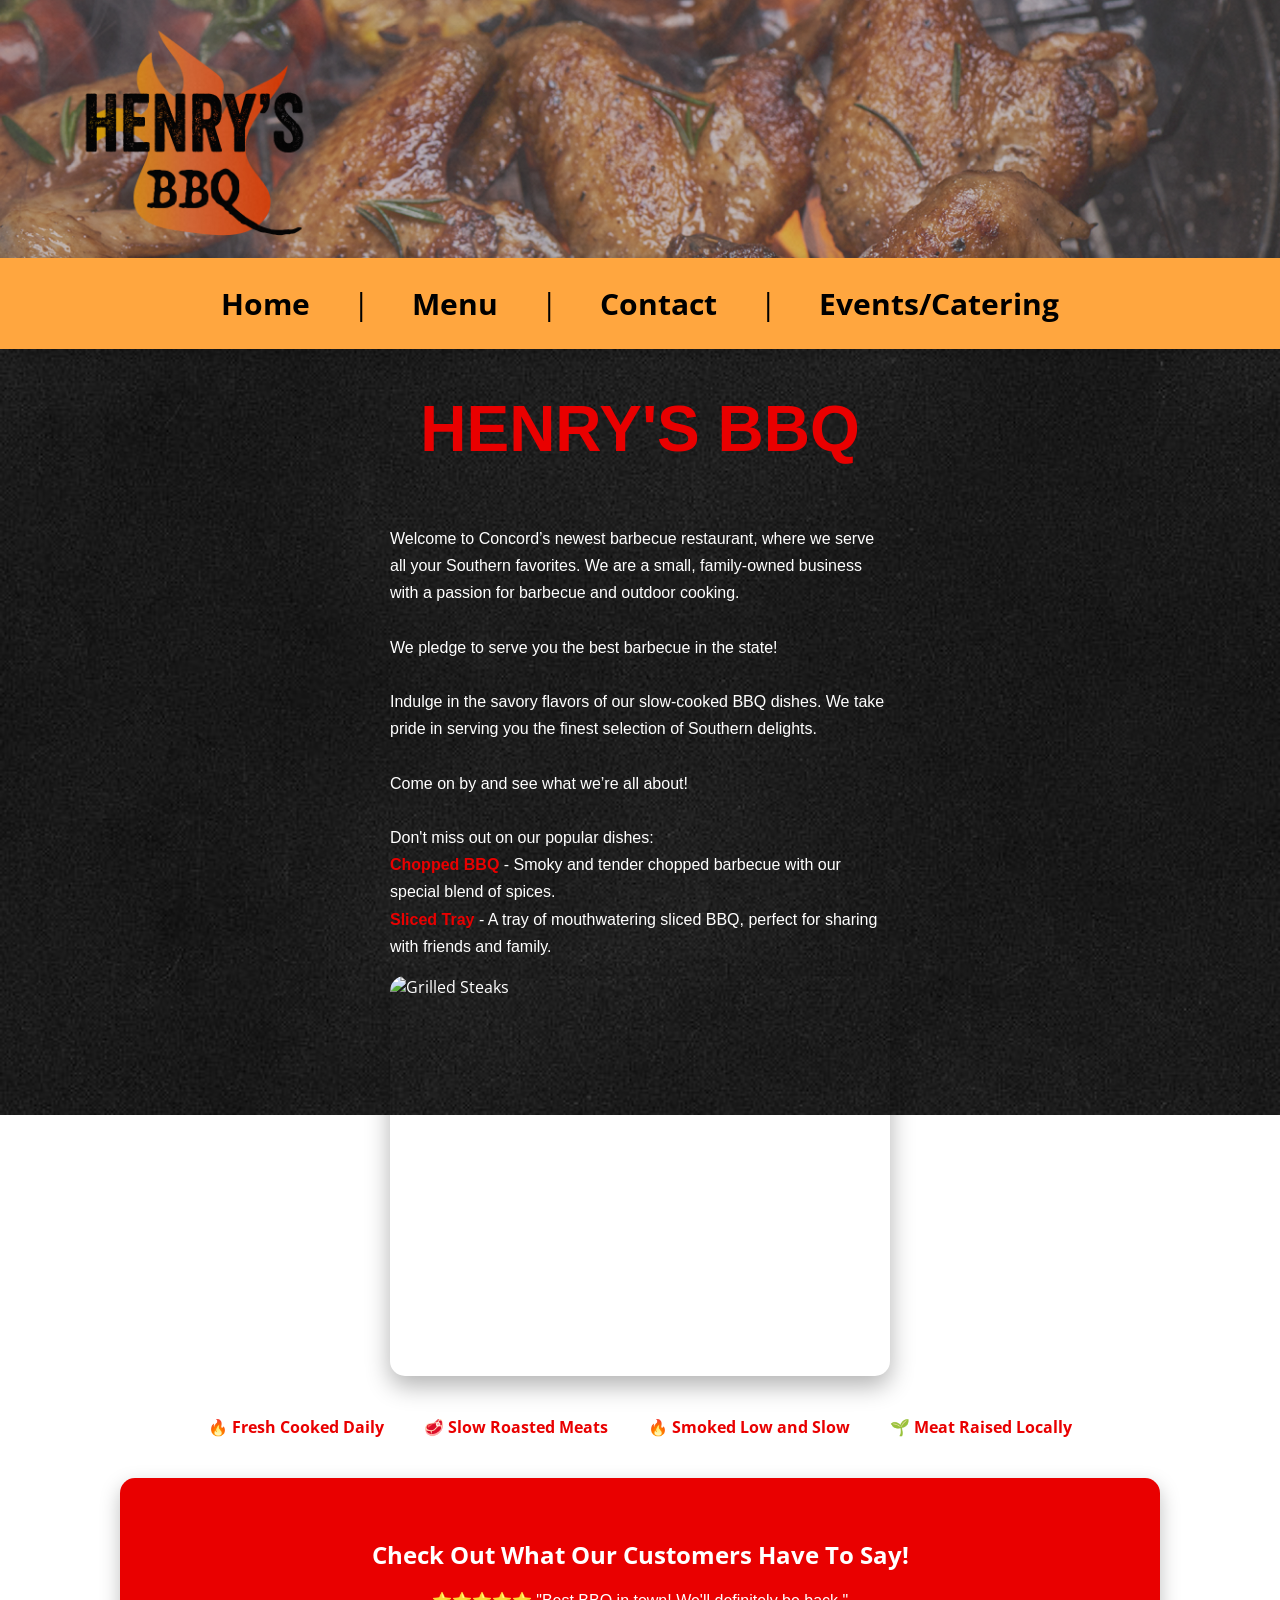
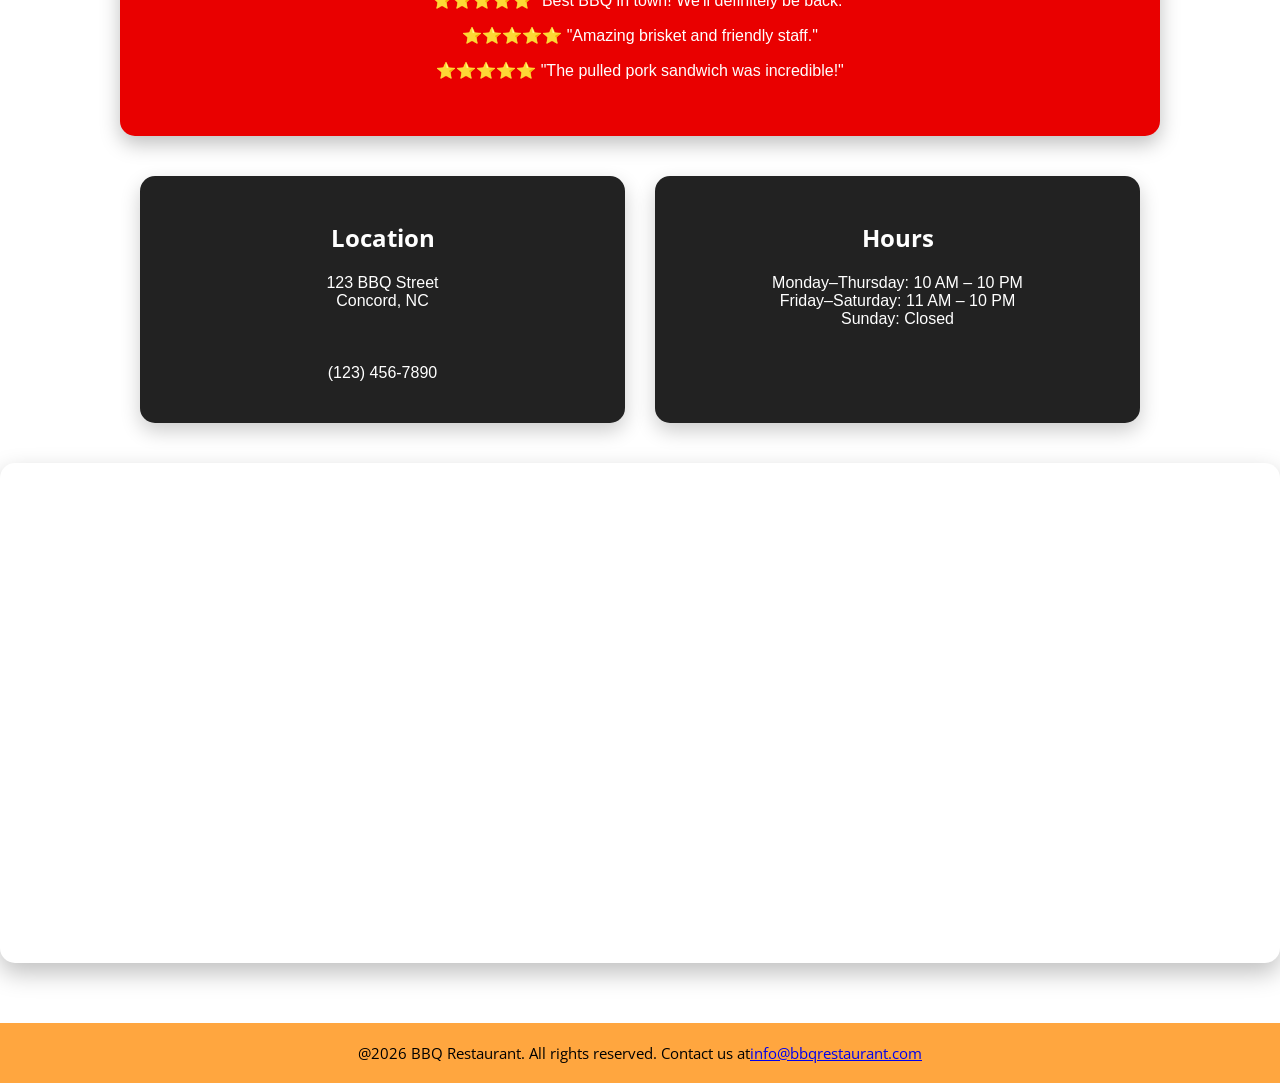
==== index.html @ c843d96f "Update index.html" ====
<!DOCTYPE html>
<html lang="en">
  <head>
    <meta charset="utf-8">
    <title>Henry's BBQ</title>
	<link rel="stylesheet" href="style.css">
	<link rel="preconnect" href="https://fonts.googleapis.com">
<link rel="preconnect" href="https://fonts.gstatic.com" crossorigin>
<link href="https://fonts.googleapis.com/css2?family=Open+Sans:ital,wght@0,300..800;1,300..800&display=swap" rel="stylesheet">
  </head>
<body>
<header>
<img src="logo-banner.png" class="logo-banner">
</header>
<nav> <a href="index.html">Home</a>   |   <a href="menu.html">Menu</a>   |   <a href="contact.html">Contact</a>   |   <a href="events-catering.html">Events/Catering</a>
</nav>
<h1>HENRY'S BBQ</h1>
<div class="hero">
	<div class="text-container">
<p style="color: white;">
Welcome to Concord’s newest barbecue restaurant, where we serve all your Southern favorites. We are a small, family-owned business with a passion for barbecue and outdoor cooking. 
<br>
<br>
We pledge to serve you the best barbecue in the state!
<br>
<br>
Indulge in the savory flavors of our slow-cooked BBQ dishes. We take pride in serving you the finest selection of Southern delights. 
<br>
<br>
Come on by and see what we’re all about!
<br>
<br>
Don't miss out on our popular dishes:
<br>
<b style="color: #e90000;">Chopped BBQ</b> - Smoky and tender chopped barbecue with our special blend of spices.
<br>
<b style="color: #e90000;">Sliced Tray</b> - A tray of mouthwatering sliced BBQ, perfect for sharing with friends and family.
</p>
	<div class="slideshow-container">
    <img class="slide" src="grilled-steaks.png" alt="Grilled Steaks">
    <img class="slide" src="banana-pudding.png" alt="Banana Pudding">
	<img class="slide" src="platter.jpg" alt="Platter">
	<img class="slide" src="sandwich.jpg" alt="BBQ Sandwich">
	<img class="slide" src="grilled-chicken-wings.jpg" alt="Grilled Chicken Wings">
	</div>
</div>
</div>
<div class="features">
    <div>🔥 Fresh Cooked Daily</div>
    <div>🥩 Slow Roasted Meats</div>
    <div>🔥 Smoked Low and Slow</div>
    <div>🌱 Meat Raised Locally</div>
</div>
<section class="testimonials">
    <h2>Check Out What Our Customers Have To Say!</h2>

    <p>⭐⭐⭐⭐⭐ "Best BBQ in town! We'll definitely be back."</p>

    <p>⭐⭐⭐⭐⭐ "Amazing brisket and friendly staff."</p>

    <p>⭐⭐⭐⭐⭐ "The pulled pork sandwich was incredible!"</p>
</section>
<div class="info-container">

    <div class="location">
        <h2>Location</h2>
        <p>123 BBQ Street<br>Concord, NC</p>
		<br>
		<p>(123) 456-7890</p>
    </div>

    <div class="hours">
        <h2>Hours</h2>
        <p>
            Monday–Thursday: 10 AM – 10 PM<br>
            Friday–Saturday: 11 AM – 10 PM<br>
			Sunday: Closed
        </p>
    </div>

</div>
	
<div class="map-container">
    <iframe
        src="https://www.google.com/maps/embed?pb=!1m18!1m12!1m3!1d3250.7019106006583!2d-80.6607212566223!3d35.43741359782829!2m3!1f0!2f0!3f0!3m2!1i1024!2i768!4f13.1!3m3!1m2!1s0x885405bc0ff3d727%3A0xcc6a285448c335cf!2sRowan-Cabarrus%20Community%20College!5e0!3m2!1sen!2sus!4v1783993234852!5m2!1sen!2sus" width="600" height="450" style="border:0;" allowfullscreen="" loading="lazy" referrerpolicy="strict-origin-when-cross-origin"
        width="200"
        height="450"
        style="border:0;"
        allowfullscreen=""
        loading="lazy"
        referrerpolicy="no-referrer-when-downgrade">
    </iframe>
</div>
	
<footer>@2026 BBQ Restaurant. All rights reserved. Contact us at <a href="mailto:info@bbqrestaurant.com">info@bbqrestaurant.com</a></footer>

<script>
let slideIndex = 0;
showSlides();
function showSlides() {
    let slides = document.getElementsByClassName("slide");
    for (let i = 0; i < slides.length; i++) {
        slides[i].style.display = "none";
    }
	
    slideIndex++;
    if (slideIndex > slides.length) {
        slideIndex = 1;
    }
	
    slides[slideIndex - 1].style.display = "block";
    setTimeout(showSlides, 2000);
	}
</script>  
</body>
</html>
---- style.css ----
body {
    background-image: url("chalkboard.png");
    background-size: cover;
    background-repeat: no-repeat;
    margin: 0;
    font-family: "Open Sans", Arial, Helvetica;
	background-position: center;
    background-attachment: fixed;
	animation: fadeIn .6s ease;
}

.logo-banner {
	opacity: 80%;
    width: 100%;
    height: auto;
    display: block;
    margin: auto;
}

footer {
    background-color: #ffa63f;
    width: 100%;
    padding: 20px;
    font-size: 15px;
    font-family: "Open Sans", Arial, Helvetica;
    margin-top: 60px;
    display: flex;
    justify-content: center;
    align-items: center;
	box-sizing: border-box;
}

nav {
    width: 100%;
	font-size: 30px;
    background-color: #ffa63f;
    display: flex;
    justify-content: center;
    align-items: center;
    gap: 25px;
    padding: 15px 0;
	position: sticky;
    top: 0;
    z-index: 1000;
	font-family: "Open Sans", Arial, Helvetica;
	box-shadow: 0 3px 10px rgba(0,0,0,.2);
}

nav a {
    color: black;
    text-decoration: none;
    font-weight: bold;
    padding: 10px 18px;
    border-radius: 8px;
    background-size: 200% 200%;
    transition: all 0.4s ease;
}

nav a:hover {
    color: white;
    background: linear-gradient( 90deg, #ffa63f, #ff6b35, #e90000 );
    background-size: 200% 200%;
    background-position: right center;
    transform: translateY(-2px);
}

h1 {
	font-family: Veneer, Helvetica, Arial, sans-serif;
	color: #e90000;
	text-align: center;
	font-size: 4rem;

}

p {
	font-family: arial, helvetica, sans-serif;
	text-align: center;

}

.menu-container {
    display: flex;
    flex-direction: column;
    align-items: center;
    gap: 40px;
    background-color: #ffe5aa;
    width: 80%;
    max-width: 1000px;
    margin: 40px auto;
    padding: 30px;
    border-radius: 15px;
}

.slideshow-container {
    flex: 1;
    max-width: 600px;
    height: 400px;
	width: 100%;
    position: relative;
}

.slide{
    position:absolute;
    top:0;
    left:0;
    width:100%;
    height:100%;
    object-fit:cover;
    display:none;
    border-radius:15px;
    box-shadow:0 10px 25px rgba(0,0,0,.3);
	transition: transform .4s ease, opacity .8s ease;
}

.slide:hover {
    transform: scale(1.02);
}

.absolute-center {
    display: flex;
    justify-content: center;
    align-items: center;
    text-align: center;
}

button {
	width: 165px;
	height: 62px;
	cursor: pointer;
	color: white;
	font-size: 17px;
	border-radius: 1rem;
	border: none;
	position: relative;
	background: #e90000;
	transition: 0.1s;
}

button:hover {
    background: #c50000;
    transform: translateY(-2px);
	box-shadow: 0 8px 20px rgba(0,0,0,.25);
}

button::after {
	content: '';
	width: 100%;
	height: 100%;
	background-image: radial-gradient( circle farthest-corner at 10% 20%, #ffa63f 17.8%, #e90000 100.2% );
	filter: blur(15px);
	z-index: -1;
	position: absolute;
	left: 0;
	top: 0;
}

button:active {
	transform: scale(0.9) rotate(3deg);
	background: radial-gradient( circle farthest-corner at 10% 20%, #ffa63f 17.8%, #e90000 100.2% );
	transition: 0.5s;
}

table {
    border-collapse: collapse;
}

th,
td {
    padding: 16px;
}

.menu tr:not(:last-child) td {
    border-bottom: 1px solid #ddd;
}

.menu tr:nth-child(2) {
    background-color: #ffa63f;
    color: black;
    font-weight: bold;
	text-align: left;
    line-height: 1.5;
}

.menu td:nth-child(2) {
    text-align: left;
    line-height: 1.5;
	width: 40%;
}

.menu td:last-child {
    color: #e90000;
    font-weight: bold;
    font-size: 1.1rem;
	width: 15%;
    text-align: right;
}

.menu {
    width: 100%;
    table-layout: fixed;
}

.menu td:first-child {
    width: 45%;
}

.menu th {
    background-color: #ffa63f;
    font-weight: bold;
    padding: 20px;
}

.menu tr:first-child th {
    background-color: transparent;
    font-size: 2rem;
}

.text-container {
    flex: 1;
    min-width: 300px;
    max-width: 500px;
    color: white;
}

.text-container p {
    text-align: left;
    line-height: 1.7;
    color: white;
}

.hero {
    display: flex;
    justify-content: center;
    align-items: flex-start;
    gap: 50px;
    width: 90%;
    max-width: 1200px;
    margin: 40px auto;
    flex-wrap: wrap;
}

.catering-banner {
    display: block;
    width: 90%;
    max-width: 1000px;
    margin: 50px auto;
    border-radius: 15px;
}

.features {
    display: flex;
    justify-content: center;
    gap: 40px;
    flex-wrap: wrap;
    color: #e90000;
    font-weight: bold;
    margin: 40px auto;
    width: 90%;
}

.menu-title {
    background-color: #e90000;
    color: white;
    font-size: 2rem;
    letter-spacing: 2px;
    padding: 18px;
}

.form-card {
    max-width: 850px;
    margin: 40px auto;
    background: rgba(255,245,220,.95);
    padding: 35px;
    border-radius: 15px;
    box-shadow: 0 6px 15px rgba(0,0,0,.25);
}

.form-row {
    display: flex;
    gap: 20px;
    margin-bottom: 20px;
    flex-wrap: wrap;
}

.form-group {
    flex: 1;
    min-width: 250px;
}

.form-group input,
.form-group textarea {
    width: 100%;
    padding: 12px;
    border: 2px solid #e90000;
    border-radius: 8px;
    font-size: 16px;
    box-sizing: border-box;
}

.form-group label {
    display: block;
    margin-bottom: 6px;
    color: #e90000;
    font-weight: bold;
}

.form-card button {
    display: block;
    margin: 30px auto 0;
}

.contact-info {
    color: white;
    text-align: center;
    margin-bottom: 30px;
    line-height: 1.8;
}

.contact-info strong {
    color: #ffa63f;
}

.form-group input:focus,
.form-group textarea:focus {
    outline: none;
    border-color: #ffa63f;
    box-shadow: 0 0 8px rgba(255,166,63,.5);
}

.event-list {
    background-color: #ffe5aa;
    padding: 20px 30px;
    border-radius: 12px;
    width: 100%;
	display: flex;
    justify-content: center;
    gap: 40px;
    flex-wrap: wrap;
    background: radial-gradient( circle, #ffa63f 17.8%, #e90000 100.2% );
    font-weight: bold;
    margin: 40px auto;
	color: white;
}

.map-container {
    width: 100%;
    margin-top: 40px;
}

.map-container iframe {
    display: block;
    width: 100%;
    height: 500px;
    border: none;
	border-radius: 15px;
    overflow: hidden;
    box-shadow: 0 10px 25px rgba(0,0,0,.25);
}

.menu tr:nth-child(2) th:last-child {
    text-align: right;
}

.testimonials {
    background-color: #e90000;
    color: white;
    text-align: center;
    padding: 40px 20px;
    border-radius: 15px;
    width: 90%;
    max-width: 1000px;
    margin: 40px auto;
    box-shadow: 0 8px 20px rgba(0,0,0,.25);
}

.location,
.hours {
    background-color: #222;
    color: white;
    padding: 25px;
    border-radius: 15px;
    flex: 1;
    min-width: 250px;
    text-align: center;
    box-shadow: 0 8px 20px rgba(0,0,0,.2);
}

.info-container {
    display: flex;
    gap: 30px;
    justify-content: center;
    flex-wrap: wrap;
    width: 90%;
    max-width: 1000px;
    margin: 40px auto;
}

html {
    scroll-behavior: smooth;
}

@keyframes fadeIn {
    from {
        opacity: 0;
        transform: translateY(10px);
    }

    to {
        opacity: 1;
        transform: translateY(0);
    }
}

.menu tr:nth-child(even):not(:first-child):not(:nth-child(2)) {
    background: rgba(255,166,63,.08);
}

@media (max-width: 768px) {

    nav {
        flex-direction: column;
        gap: 10px;
        font-size: 20px;
        padding: 10px;
    }

    .hero {
        flex-direction: column;
        align-items: center;
        text-align: center;
    }

    .text-container {
        max-width: 100%;
    }

    .slideshow-container {
        max-width: 100%;
        height: 250px;
    }

    .menu-container,
    .form-card {
        width: 95%;
        padding: 20px;
    }

    h1 {
        font-size: 2.8rem;
    }

    .features {
        flex-direction: column;
        gap: 20px;
    }
}
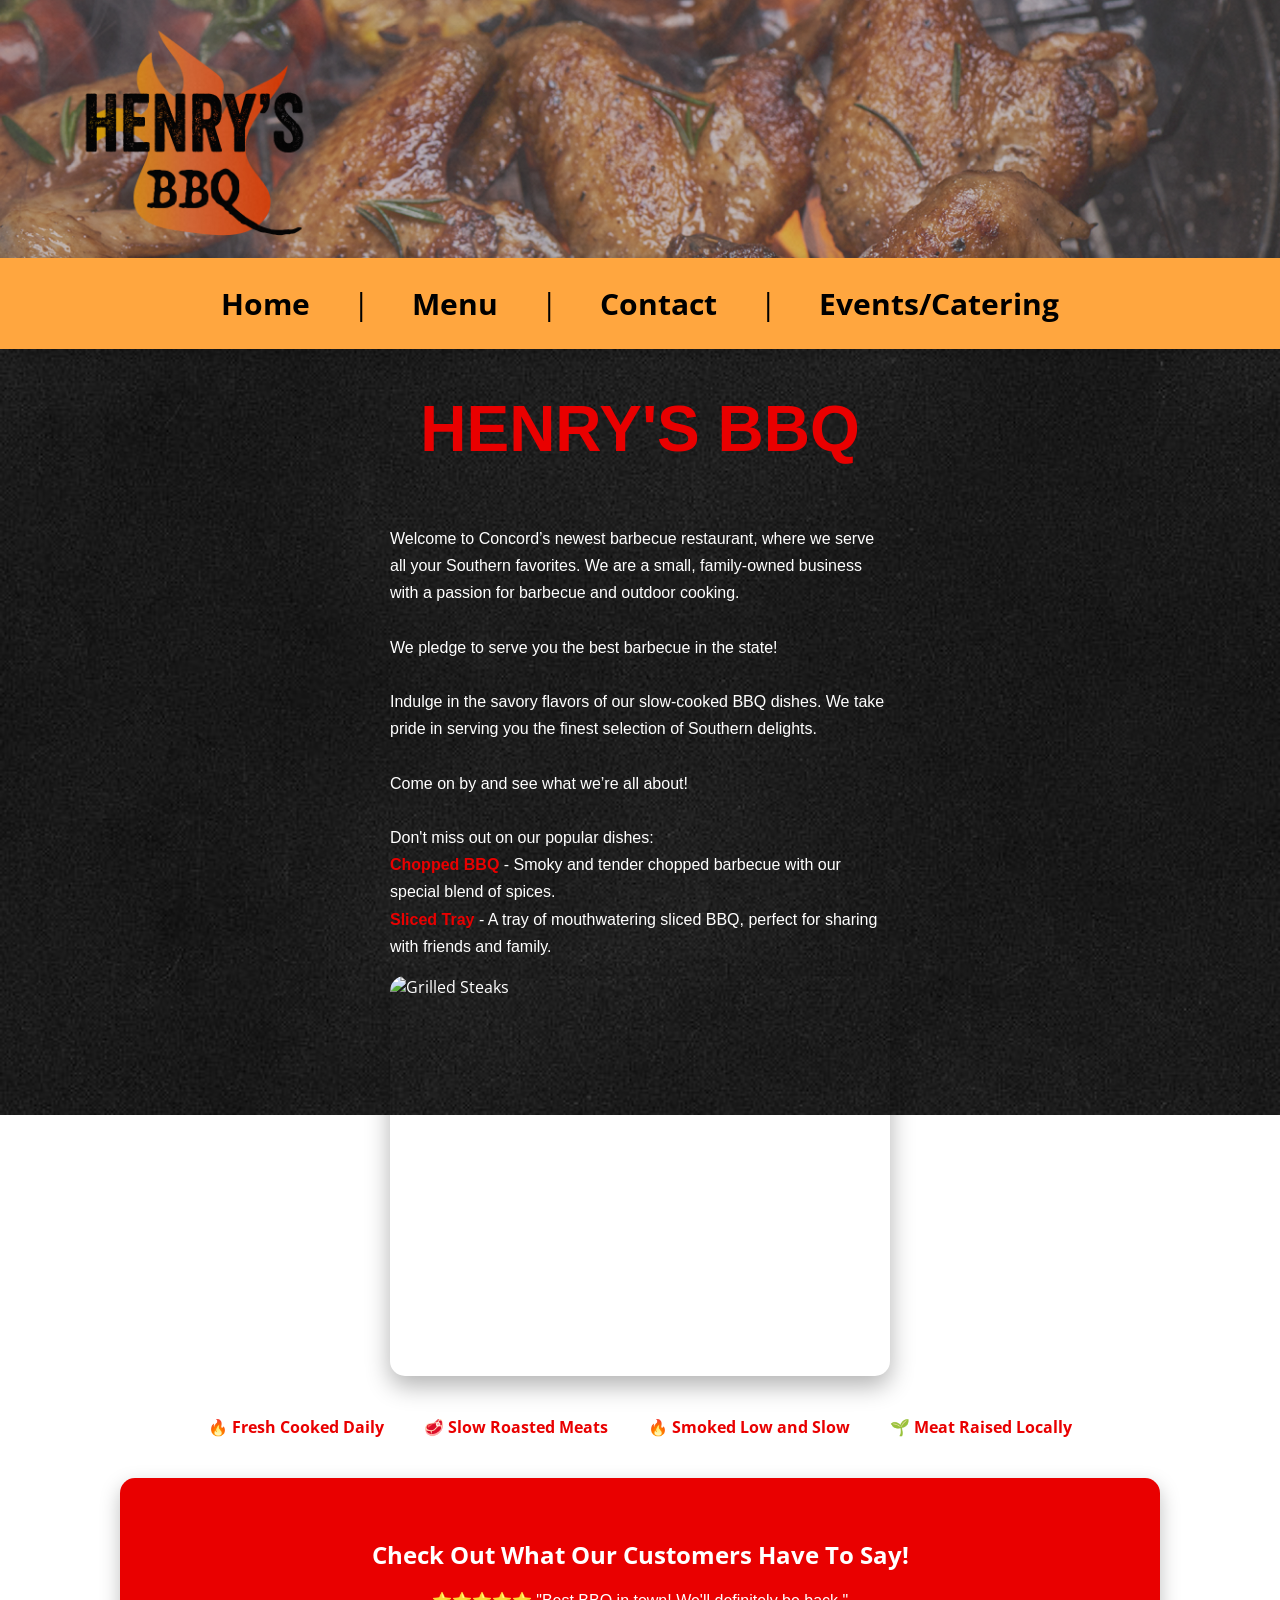
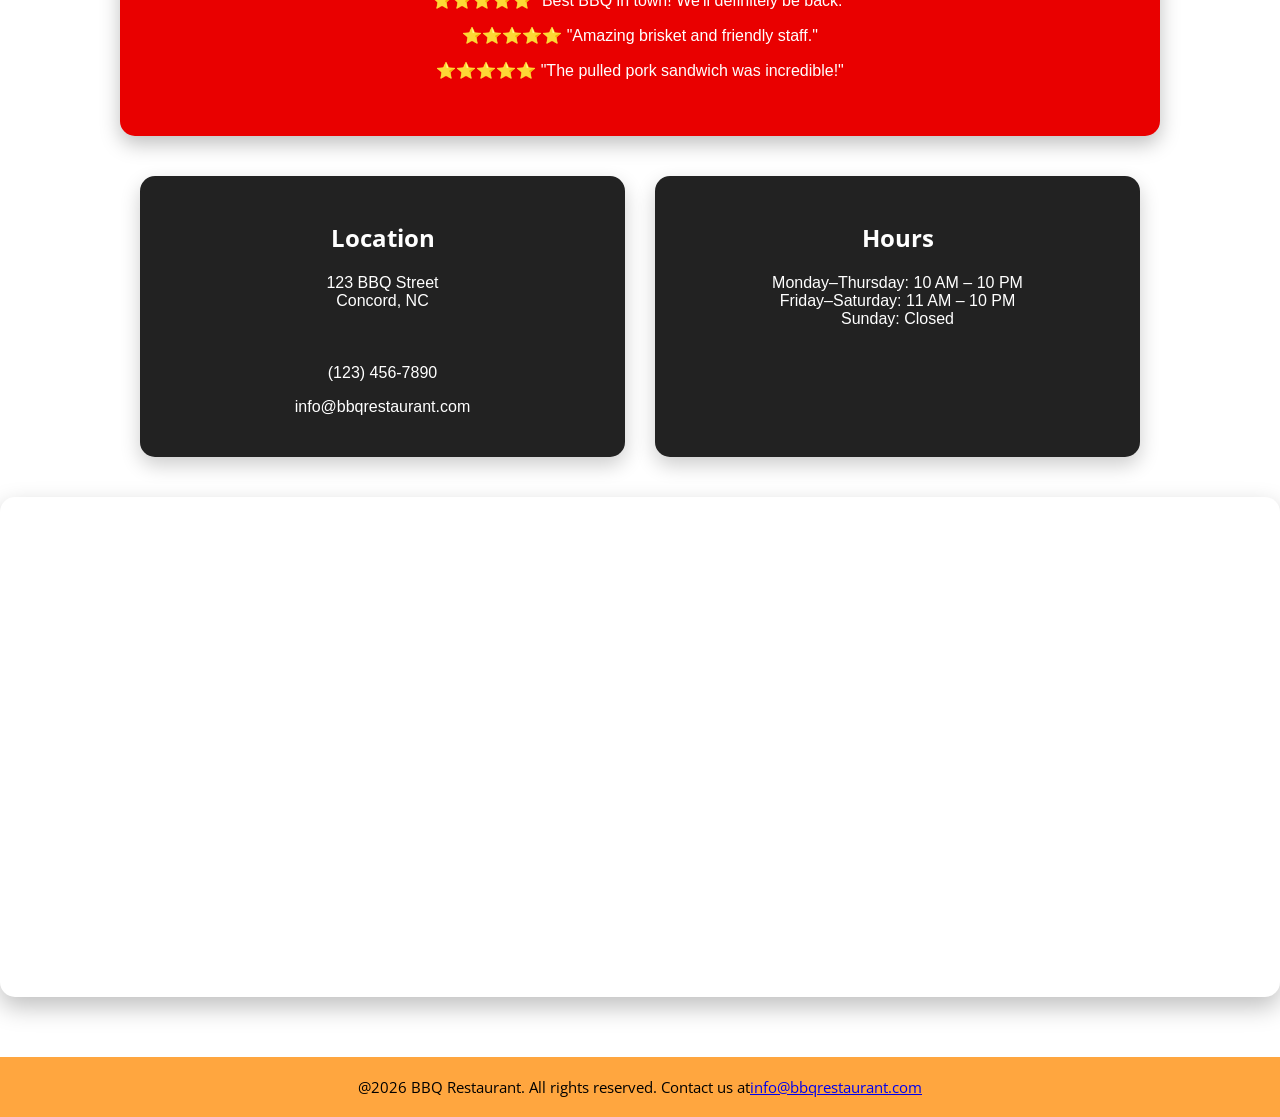
==== commit 03b37104: "Update index.html" ====
--- a/index.html
+++ b/index.html
@@ -67,6 +67,7 @@
         <p>123 BBQ Street<br>Concord, NC</p>
 		<br>
 		<p>(123) 456-7890</p>
+		<p>info@bbqrestaurant.com</p>
     </div>
 
     <div class="hours">
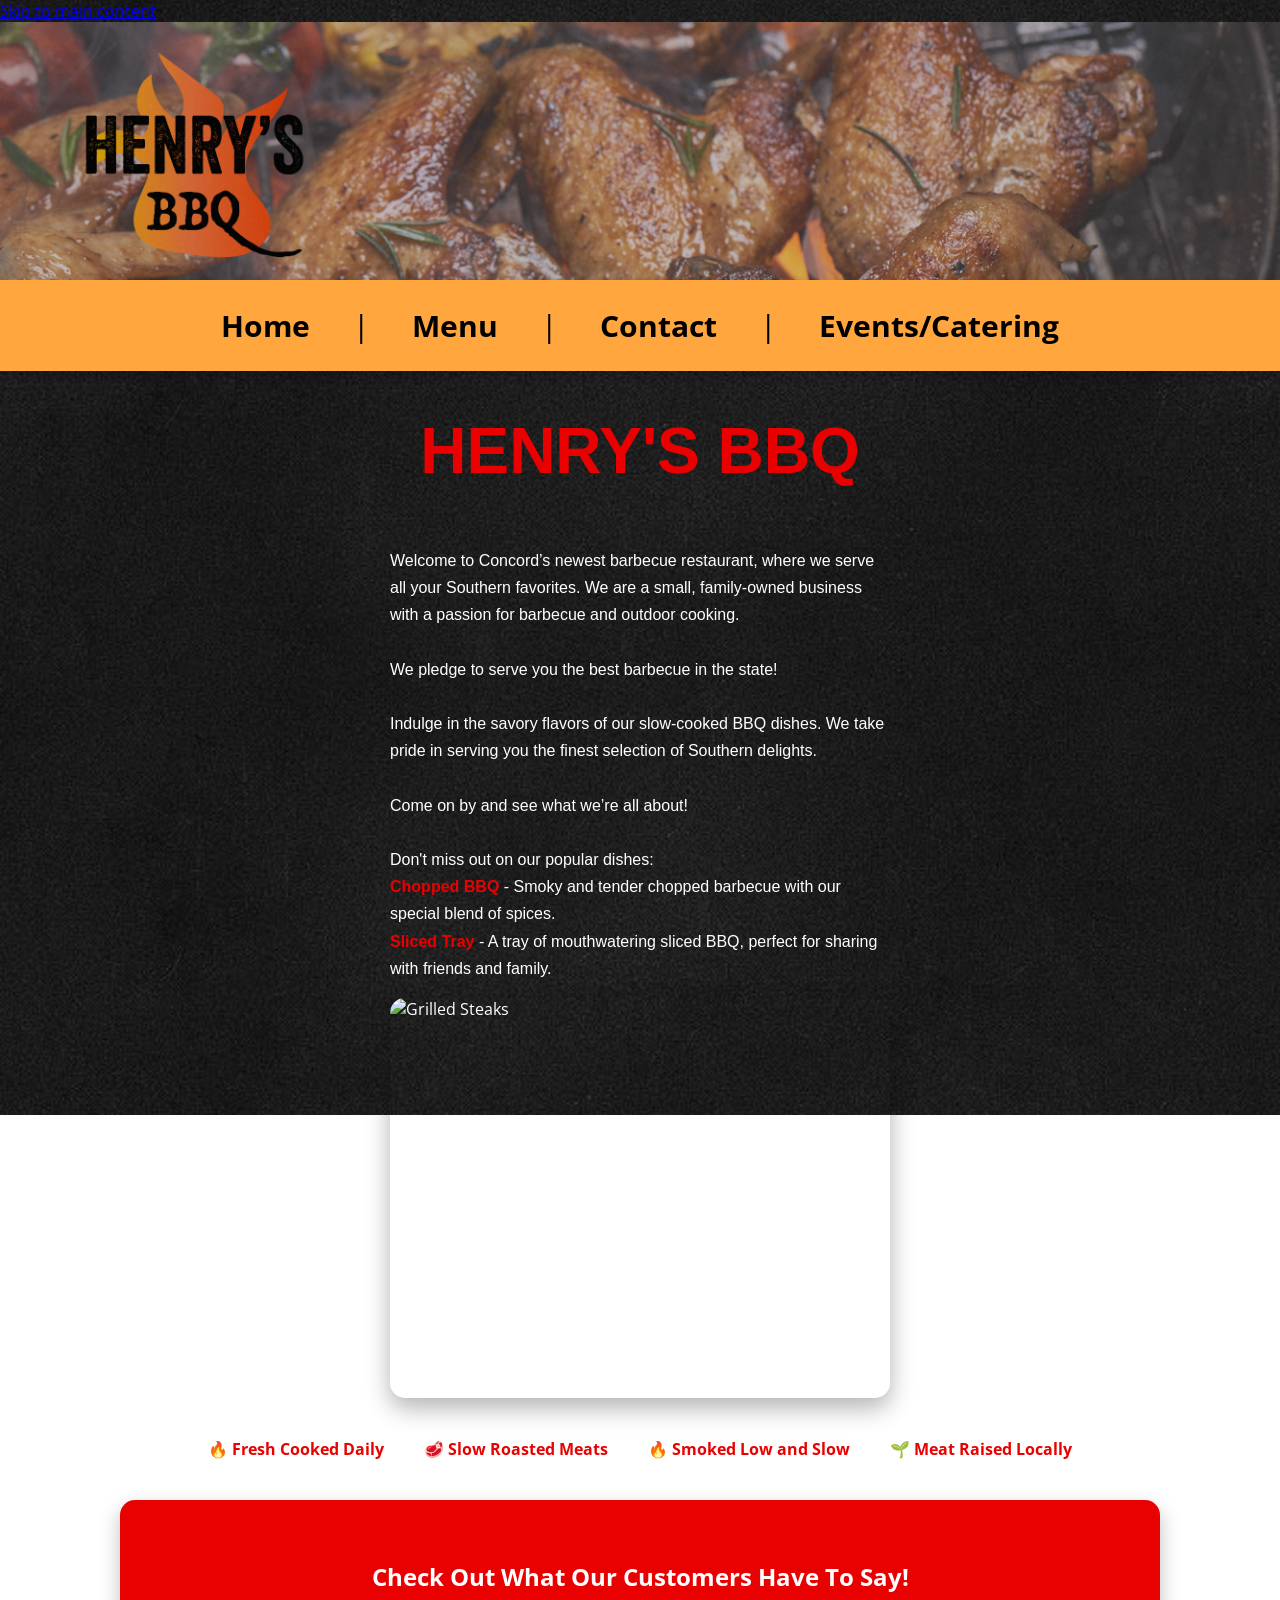
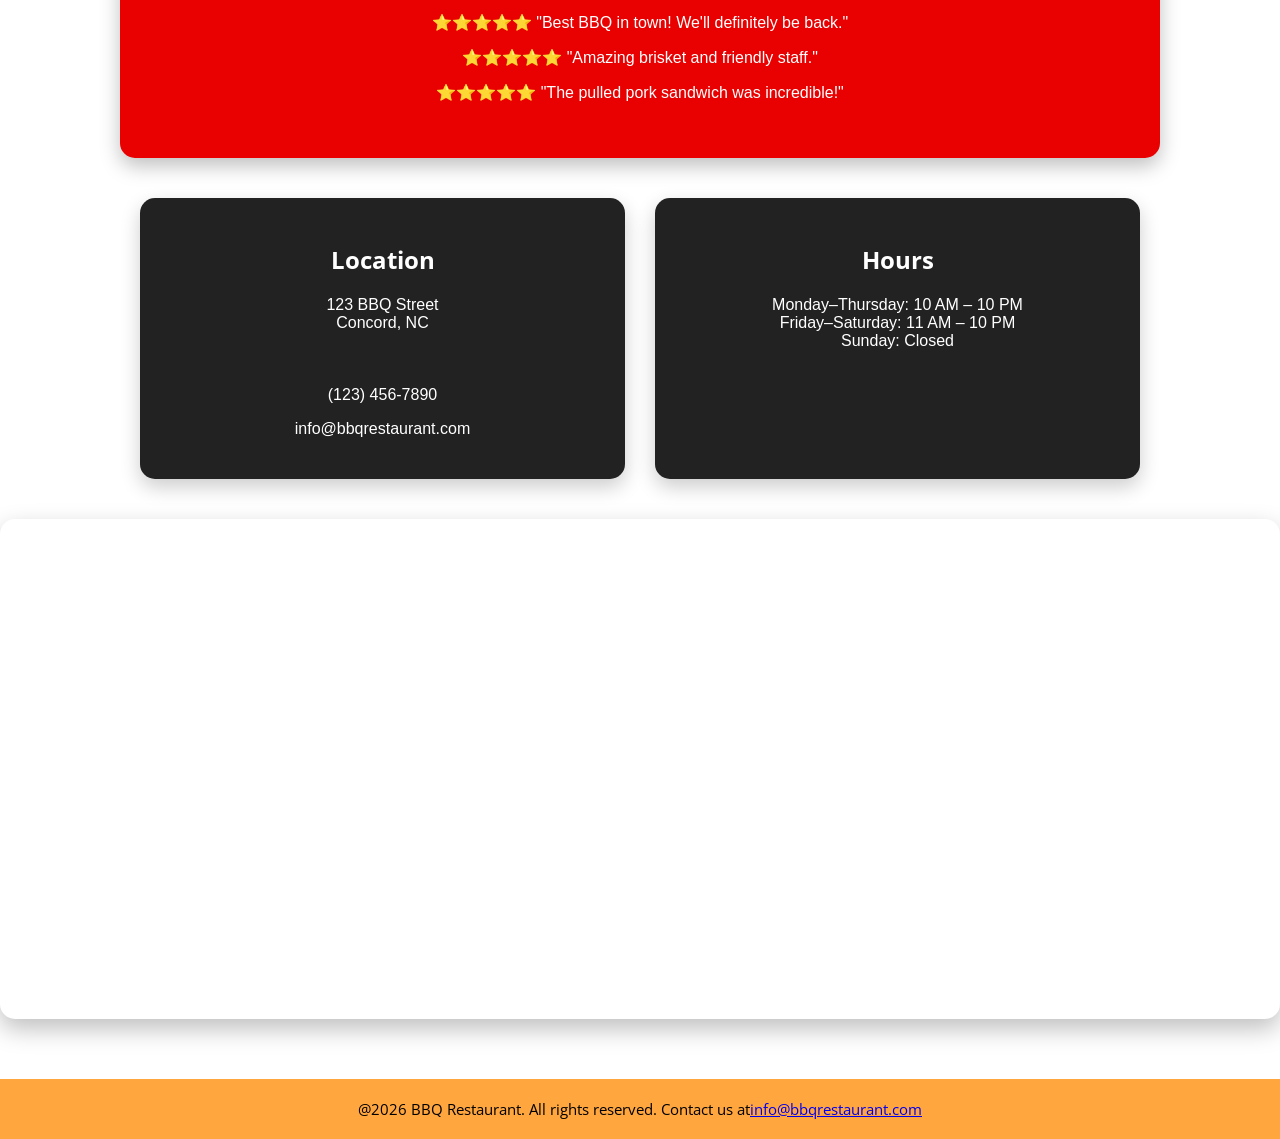
==== commit a905aaa3: "Update index.html" ====
--- a/index.html
+++ b/index.html
@@ -9,6 +9,9 @@
 <link href="https://fonts.googleapis.com/css2?family=Open+Sans:ital,wght@0,300..800;1,300..800&display=swap" rel="stylesheet">
   </head>
 <body>
+<a class="skip-link" href="#main-content">
+    Skip to main content
+</a>
 <header>
 <img src="logo-banner.png" class="logo-banner">
 </header>
--- a/style.css
+++ b/style.css
@@ -65,11 +65,10 @@
 }
 
 h1 {
-	font-family: Veneer, Helvetica, Arial, sans-serif;
-	color: #e90000;
-	text-align: center;
-	font-size: 4rem;
-
+    font-family: Veneer, Helvetica, Arial, sans-serif;
+    color: #e90000;
+    text-align: center;
+    font-size: clamp(2.5rem, 6vw, 4rem);
 }
 
 p {
@@ -454,3 +453,20 @@
         gap: 20px;
     }
 }
+
+.testimonials,
+.location,
+.hours,
+.form-card,
+.menu-container {
+    transition: transform .3s ease, box-shadow .3s ease;
+}
+
+.testimonials:hover,
+.location:hover,
+.hours:hover,
+.form-card:hover,
+.menu-container:hover {
+    transform: translateY(-5px);
+    box-shadow: 0 15px 35px rgba(0,0,0,.25);
+}
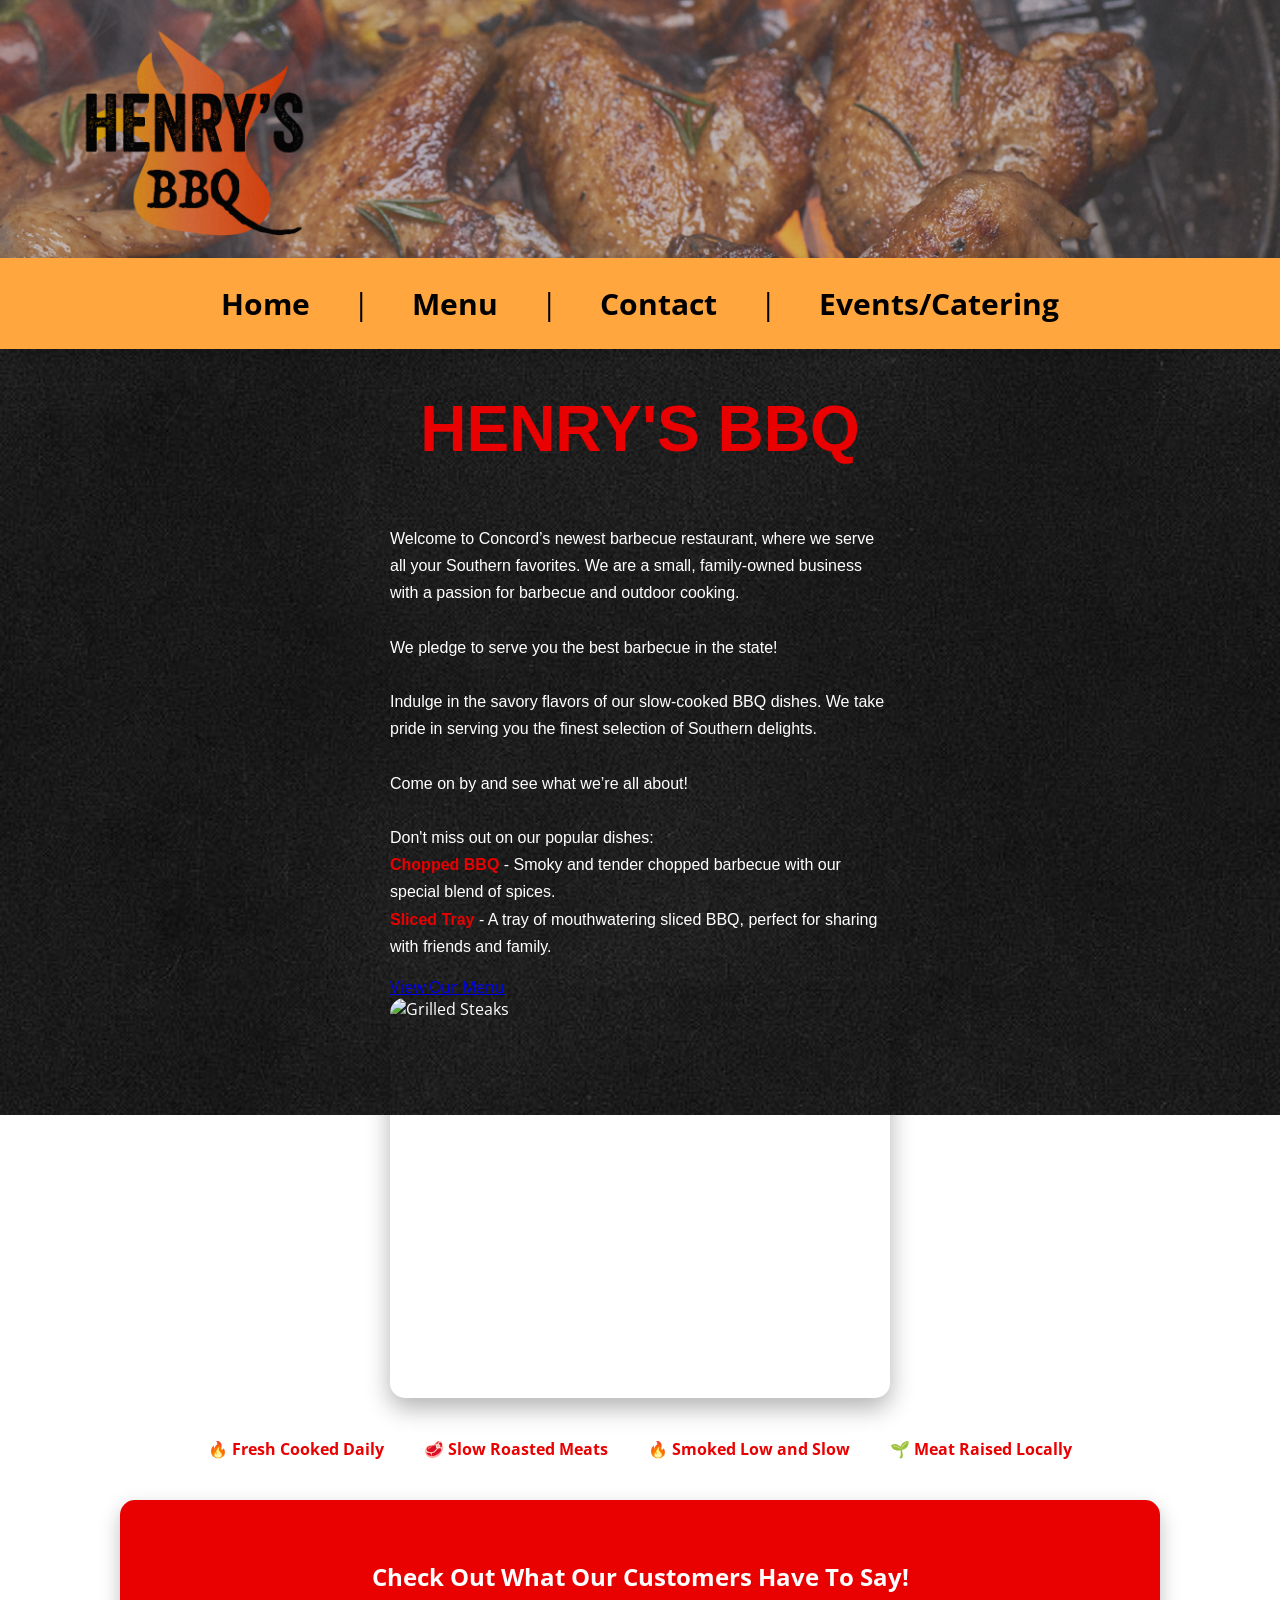
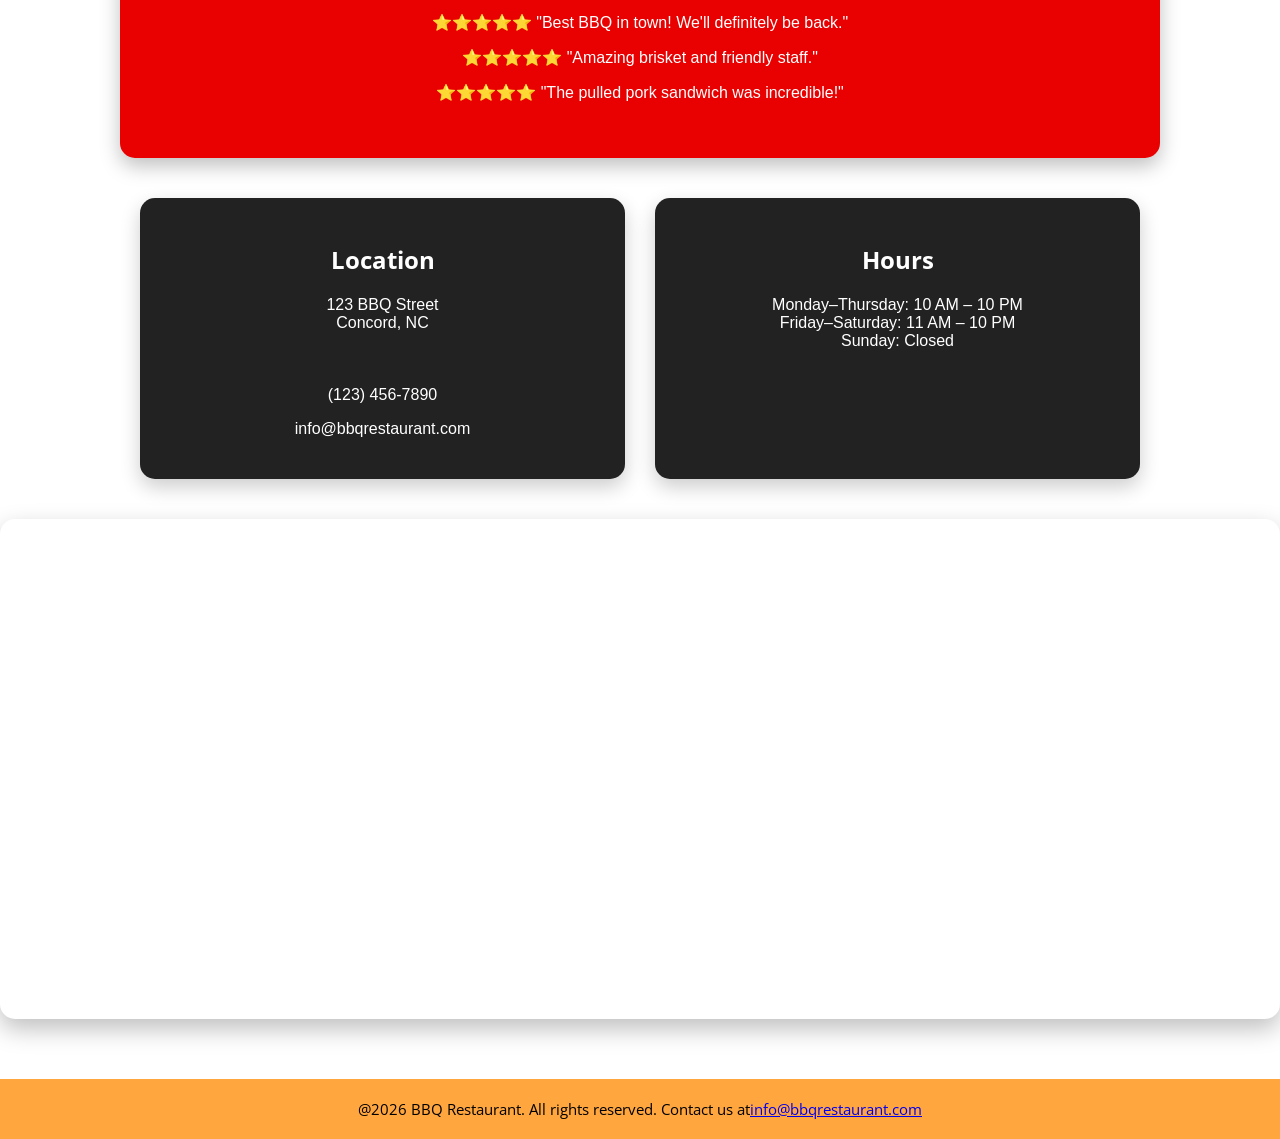
==== commit 03813312: "Update index.html" ====
--- a/index.html
+++ b/index.html
@@ -12,6 +12,7 @@
 <a class="skip-link" href="#main-content">
     Skip to main content
 </a>
+	<main id="main-content">
 <header>
 <img src="logo-banner.png" class="logo-banner">
 </header>
@@ -39,6 +40,7 @@
 <br>
 <b style="color: #e90000;">Sliced Tray</b> - A tray of mouthwatering sliced BBQ, perfect for sharing with friends and family.
 </p>
+		<a href="menu.html">View Our Menu</a>
 	<div class="slideshow-container">
     <img class="slide" src="grilled-steaks.png" alt="Grilled Steaks">
     <img class="slide" src="banana-pudding.png" alt="Banana Pudding">
--- a/style.css
+++ b/style.css
@@ -470,3 +470,17 @@
     transform: translateY(-5px);
     box-shadow: 0 15px 35px rgba(0,0,0,.25);
 }
+
+.skip-link {
+    position: absolute;
+    left: -9999px;
+    top: 10px;
+}
+
+.skip-link:focus {
+    left: 20px;
+    background: white;
+    color: black;
+    padding: 10px;
+    z-index: 1000;
+}
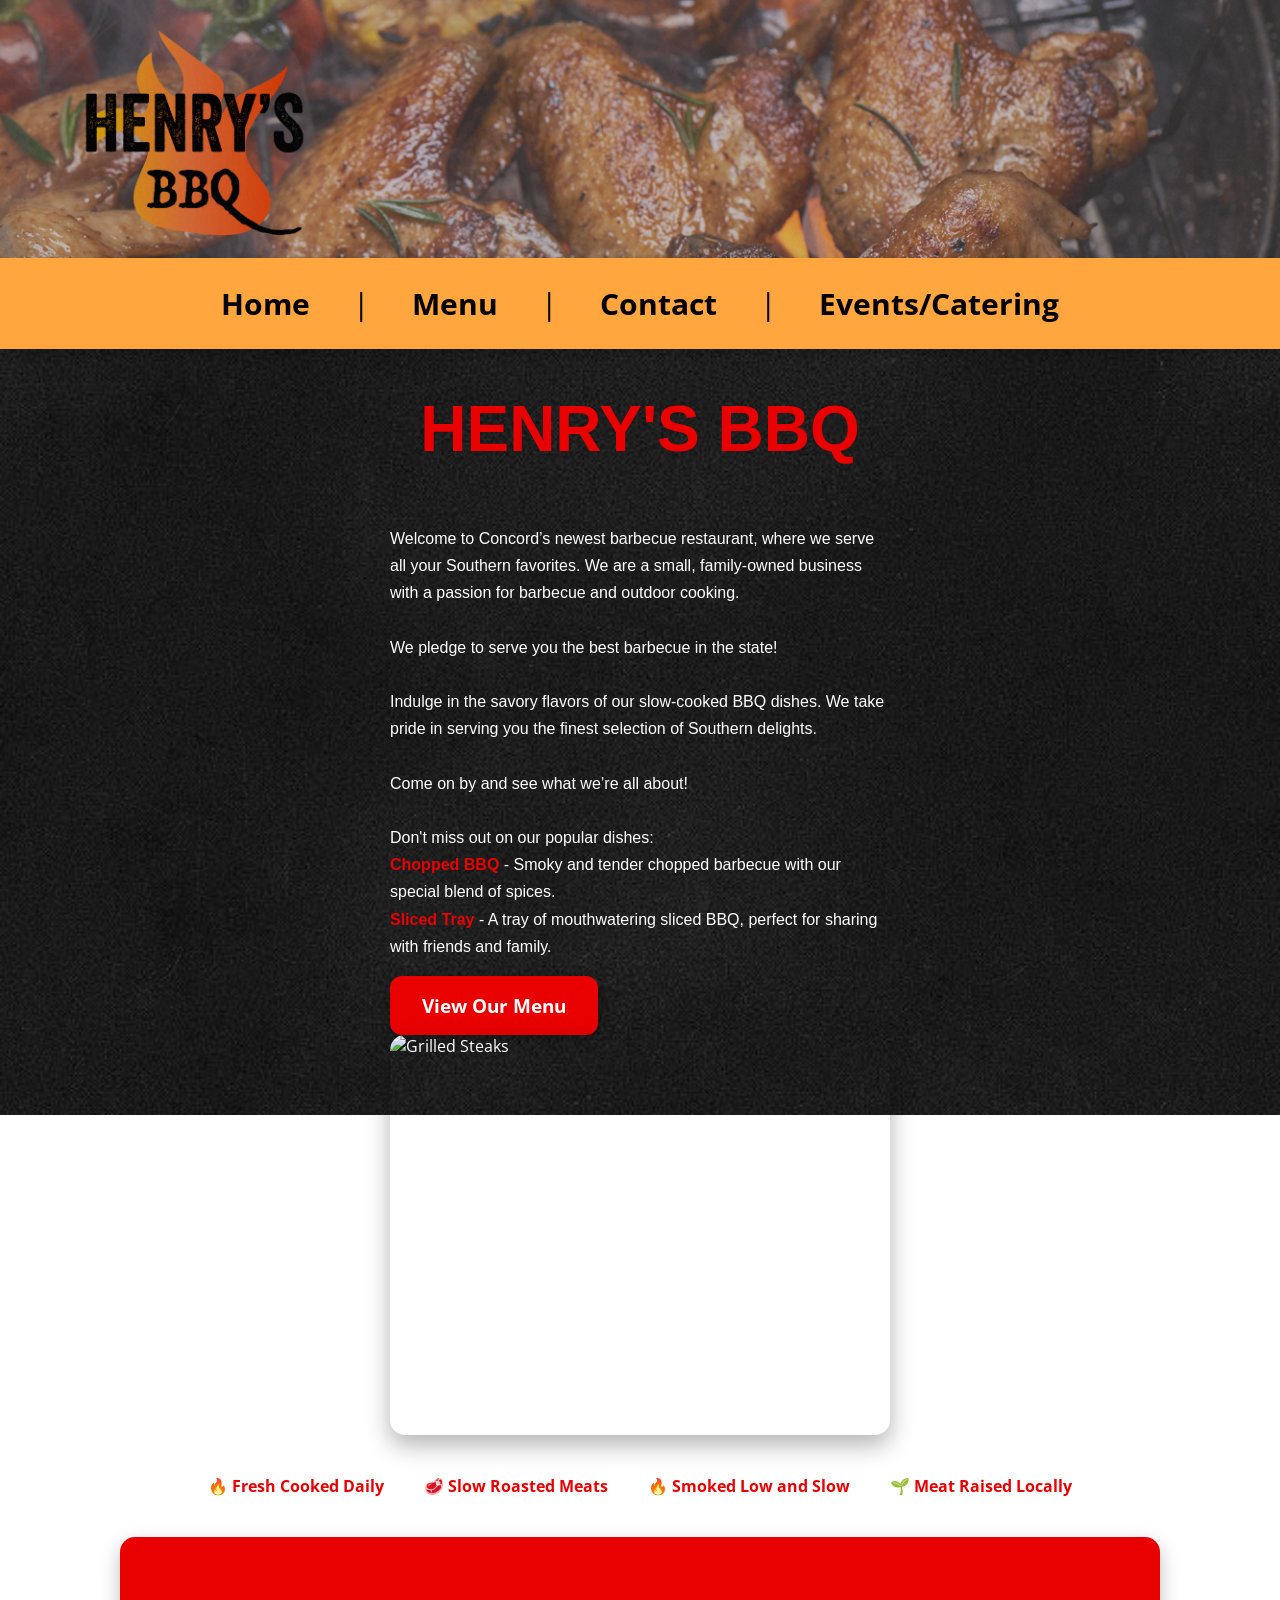
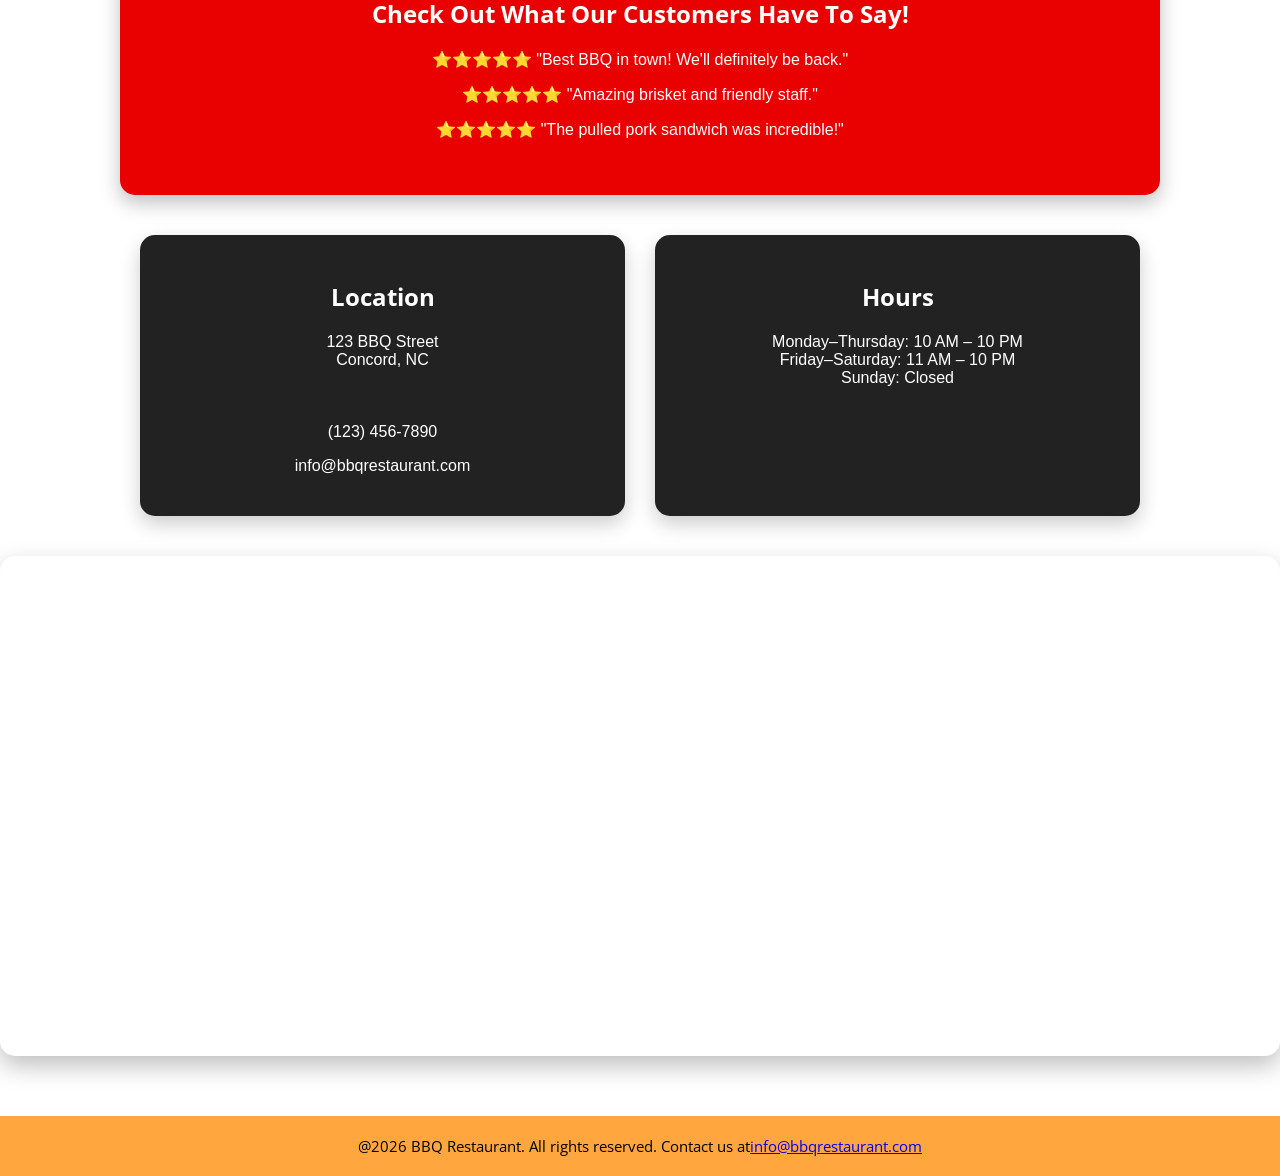
==== commit 22636eca: "Update index.html" ====
--- a/index.html
+++ b/index.html
@@ -40,7 +40,8 @@
 <br>
 <b style="color: #e90000;">Sliced Tray</b> - A tray of mouthwatering sliced BBQ, perfect for sharing with friends and family.
 </p>
-		<a href="menu.html">View Our Menu</a>
+<a href="menu.html" class="menu-button">View Our Menu</a>
+<br>
 	<div class="slideshow-container">
     <img class="slide" src="grilled-steaks.png" alt="Grilled Steaks">
     <img class="slide" src="banana-pudding.png" alt="Banana Pudding">
--- a/style.css
+++ b/style.css
@@ -484,3 +484,27 @@
     padding: 10px;
     z-index: 1000;
 }
+
+.menu-button {
+	display: inline-block;
+    background-color: #e90000;
+    color: white;
+    text-decoration: none;
+    padding: 16px 32px;
+    border-radius: 12px;
+    font-size: 1.2rem;
+    font-weight: bold;
+    transition: all 0.3s ease;
+    box-shadow: 0 5px 15px rgba(0,0,0,0.25);
+}
+
+.menu-button:hover {
+    background-color: #c50000;
+    transform: translateY(-3px);
+    box-shadow: 0 8px 20px rgba(0,0,0,0.35);
+}
+
+.menu-button:focus {
+    outline: 3px solid #ffa63f;
+    outline-offset: 3px;
+}
